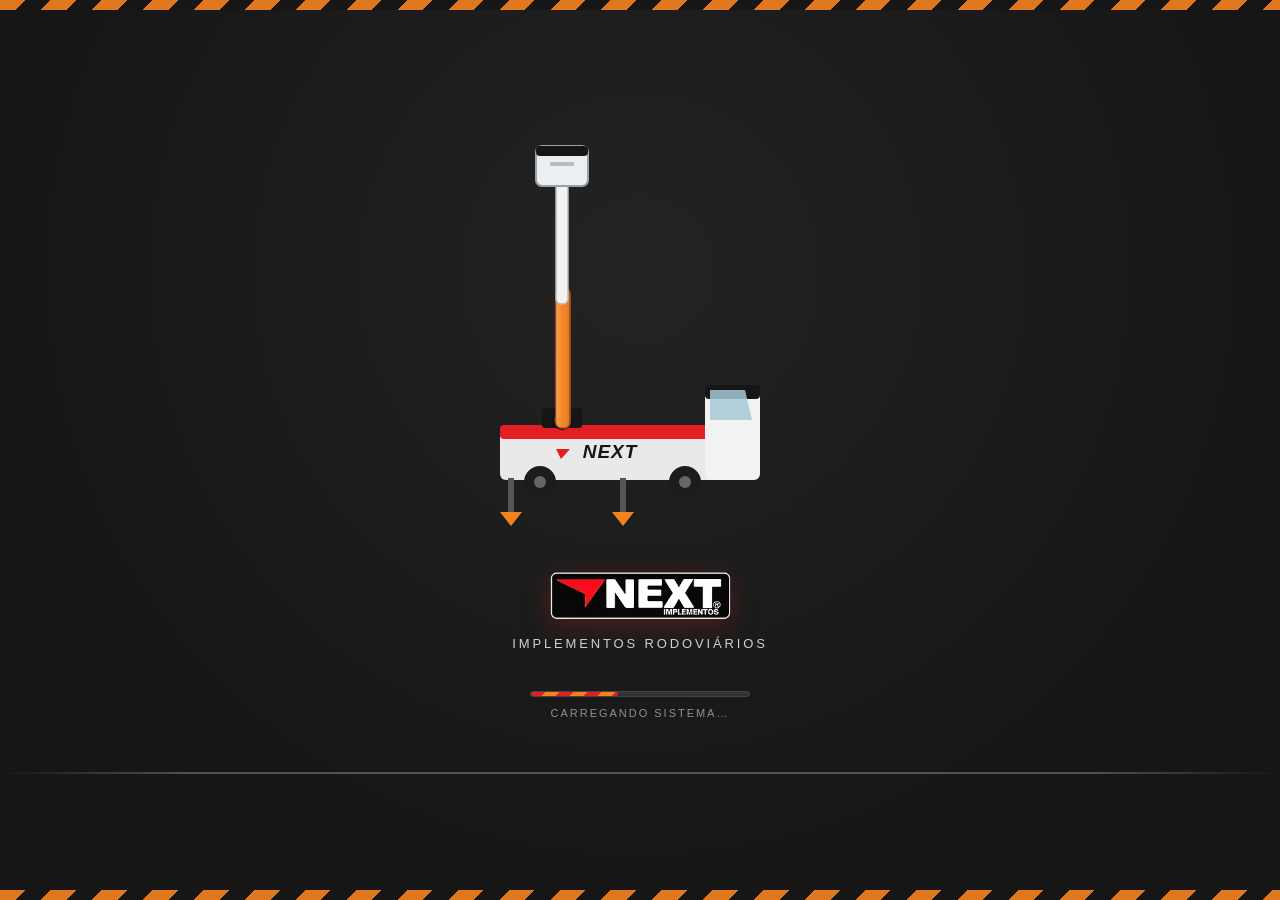
==== assets/splash.html @ 883d4993 "Add files via upload" ====
<!DOCTYPE html>
<html lang="pt-br">
<head>
<meta charset="UTF-8">
<title>NEXT Implementos — Carregando</title>
<style>
@font-face {
  font-family: 'Barlow Condensed';
  src: local('Barlow Condensed');
}
:root {
  --next-red: #E31E24;
  --next-black: #161616;
  --next-orange: #F5821F;
  --steel: #cfd3d6;
  --steel-dark: #8a9096;
  --white: #ffffff;
}
* { box-sizing: border-box; }
html, body {
  margin: 0; padding: 0; width: 100%; height: 100%;
  background: radial-gradient(ellipse at 50% 30%, #232323 0%, var(--next-black) 70%);
  overflow: hidden;
  font-family: 'Oswald', 'Barlow Condensed', 'Arial Narrow', sans-serif;
}
.stage {
  position: relative;
  width: 100%; height: 100vh;
  display: flex;
  flex-direction: column;
  align-items: center;
  justify-content: center;
}

/* asphalt floor line */
.floor {
  position: absolute;
  bottom: 14%;
  left: 0; right: 0;
  height: 2px;
  background: linear-gradient(90deg, transparent, var(--steel-dark) 15%, var(--steel-dark) 85%, transparent);
  opacity: 0.5;
}

/* hazard stripe bar top+bottom, like the truck's outrigger pads */
.hazard-bar {
  position: absolute;
  left: 0; right: 0;
  height: 10px;
  background: repeating-linear-gradient(
    135deg,
    var(--next-orange) 0 18px,
    var(--next-black) 18px 36px
  );
  opacity: 0.9;
}
.hazard-bar.top { top: 0; }
.hazard-bar.bottom { bottom: 0; }

.crane-wrap {
  position: relative;
  width: 340px;
  height: 380px;
  margin-bottom: 18px;
}

svg { width: 100%; height: 100%; overflow: visible; }

/* pivot groups animate rotation; nested so bucket follows naturally */
.lower-arm {
  transform-box: fill-box;
  transform-origin: 92px 250px;
  animation: raiseLower 4.2s ease-in-out infinite;
}
.upper-arm {
  transform-box: fill-box;
  transform-origin: 92px 250px; /* overridden inline per element, kept for safety */
  animation: raiseLowerUpper 4.2s ease-in-out infinite;
}

@keyframes raiseLower {
  0%   { transform: rotate(0deg); }
  45%  { transform: rotate(-52deg); }
  55%  { transform: rotate(-52deg); }
  100% { transform: rotate(0deg); }
}
@keyframes raiseLowerUpper {
  0%   { transform: rotate(0deg); }
  45%  { transform: rotate(-38deg); }
  55%  { transform: rotate(-38deg); }
  100% { transform: rotate(0deg); }
}

.bucket-sway {
  transform-box: fill-box;
  transform-origin: center;
  animation: sway 4.2s ease-in-out infinite;
}
@keyframes sway {
  0%   { transform: rotate(0deg); }
  45%  { transform: rotate(4deg); }
  55%  { transform: rotate(4deg); }
  100% { transform: rotate(0deg); }
}

.logo-block {
  display: flex;
  flex-direction: column;
  align-items: center;
  gap: 14px;
  opacity: 0;
  animation: fadeUp 0.9s ease-out 0.5s forwards;
}
@keyframes fadeUp {
  from { opacity: 0; transform: translateY(14px); }
  to   { opacity: 1; transform: translateY(0); }
}
.logo-block img {
  height: 54px;
  filter: drop-shadow(0 6px 14px rgba(227,30,36,0.25));
}

.tagline {
  color: var(--steel);
  font-size: 13px;
  letter-spacing: 0.22em;
  text-transform: uppercase;
  font-weight: 500;
  margin: 0;
}

.progress-wrap {
  margin-top: 26px;
  width: 220px;
}
.progress-track {
  position: relative;
  width: 100%;
  height: 6px;
  background: #333;
  border-radius: 3px;
  overflow: hidden;
  border: 1px solid #444;
}
.progress-fill {
  position: absolute;
  top: 0; left: 0; bottom: 0;
  width: 40%;
  background: repeating-linear-gradient(
    135deg,
    var(--next-red) 0 10px,
    var(--next-orange) 10px 20px
  );
  border-radius: 3px;
  animation: load 2.4s ease-in-out infinite;
}
@keyframes load {
  0%   { width: 6%; }
  50%  { width: 92%; }
  100% { width: 6%; }
}
.loading-text {
  margin-top: 10px;
  text-align: center;
  color: var(--steel-dark);
  font-size: 11px;
  letter-spacing: 0.18em;
  text-transform: uppercase;
}
</style>
</head>
<body>
<div class="stage">
  <div class="hazard-bar top"></div>
  <div class="hazard-bar bottom"></div>
  <div class="floor"></div>

  <div class="crane-wrap">
    <svg viewBox="0 0 340 380" xmlns="http://www.w3.org/2000/svg">
      <!-- truck body (simplified) -->
      <g>
        <rect x="30" y="255" width="220" height="55" rx="6" fill="#e9e9e9"/>
        <rect x="30" y="255" width="220" height="14" rx="4" fill="var(--next-red)"/>
        <rect x="235" y="215" width="55" height="95" rx="6" fill="#f2f2f2"/>
        <rect x="235" y="215" width="55" height="14" rx="4" fill="var(--next-black)"/>
        <circle cx="70" cy="312" r="16" fill="#1c1c1c"/>
        <circle cx="70" cy="312" r="6" fill="#666"/>
        <circle cx="215" cy="312" r="16" fill="#1c1c1c"/>
        <circle cx="215" cy="312" r="6" fill="#666"/>
        <!-- windshield -->
        <path d="M240 220 L275 220 L282 250 L240 250 Z" fill="#a9c9d8" opacity="0.85"/>
        <!-- NEXT lettering on the body panel -->
        <text x="140" y="288" text-anchor="middle" font-family="'Oswald','Arial Narrow',sans-serif"
              font-weight="700" font-style="italic" font-size="19" letter-spacing="1"
              fill="var(--next-black)">NEXT</text>
        <polygon points="86,279 100,279 91,289" fill="var(--next-red)"/>
      </g>

      <!-- outrigger legs w/ hazard feet -->
      <g>
        <rect x="38" y="308" width="6" height="34" fill="#555"/>
        <polygon points="30,342 52,342 41,356" fill="var(--next-orange)"/>
        <rect x="150" y="308" width="6" height="34" fill="#555"/>
        <polygon points="142,342 164,342 153,356" fill="var(--next-orange)"/>
      </g>

      <!-- crane base pivot -->
      <rect x="72" y="238" width="40" height="20" rx="3" fill="var(--next-black)"/>
      <circle cx="92" cy="250" r="9" fill="#3a3a3a" stroke="#111" stroke-width="2"/>

      <!-- LOWER ARM (rotates) -->
      <g class="lower-arm">
        <rect x="86" y="118" width="14" height="140" rx="6" fill="var(--next-orange)" stroke="#b85c0f" stroke-width="1.5"/>
        <rect x="86" y="118" width="14" height="140" rx="6" fill="url(#armShine)"/>

        <!-- UPPER ARM (nested, rotates relative to lower) -->
        <g class="upper-arm" style="transform-origin: 92px 128px;">
          <rect x="86" y="6" width="12" height="128" rx="5" fill="#f2f2f2" stroke="#b9b9b9" stroke-width="1.5"/>

          <!-- bucket -->
          <g class="bucket-sway" style="transform-origin: 92px 8px;">
            <rect x="66" y="-24" width="52" height="40" rx="6" fill="#eceff1" stroke="#9aa0a5" stroke-width="2"/>
            <rect x="66" y="-24" width="52" height="10" rx="4" fill="var(--next-black)"/>
            <rect x="80" y="-8" width="24" height="4" fill="#b8bcbf"/>
          </g>
        </g>
      </g>

      <defs>
        <linearGradient id="armShine" x1="0" y1="0" x2="1" y2="0">
          <stop offset="0" stop-color="#ffffff" stop-opacity="0.25"/>
          <stop offset="0.5" stop-color="#ffffff" stop-opacity="0"/>
          <stop offset="1" stop-color="#000000" stop-opacity="0.15"/>
        </linearGradient>
      </defs>
    </svg>
  </div>

  <div class="logo-block">
    <img src="[data-uri]" alt="NEXT Implementos">
    <p class="tagline">Implementos Rodoviários</p>
    <div class="progress-wrap">
      <div class="progress-track">
        <div class="progress-fill"></div>
      </div>
      <p class="loading-text">Carregando sistema…</p>
    </div>
  </div>
</div>
</body>
</html>
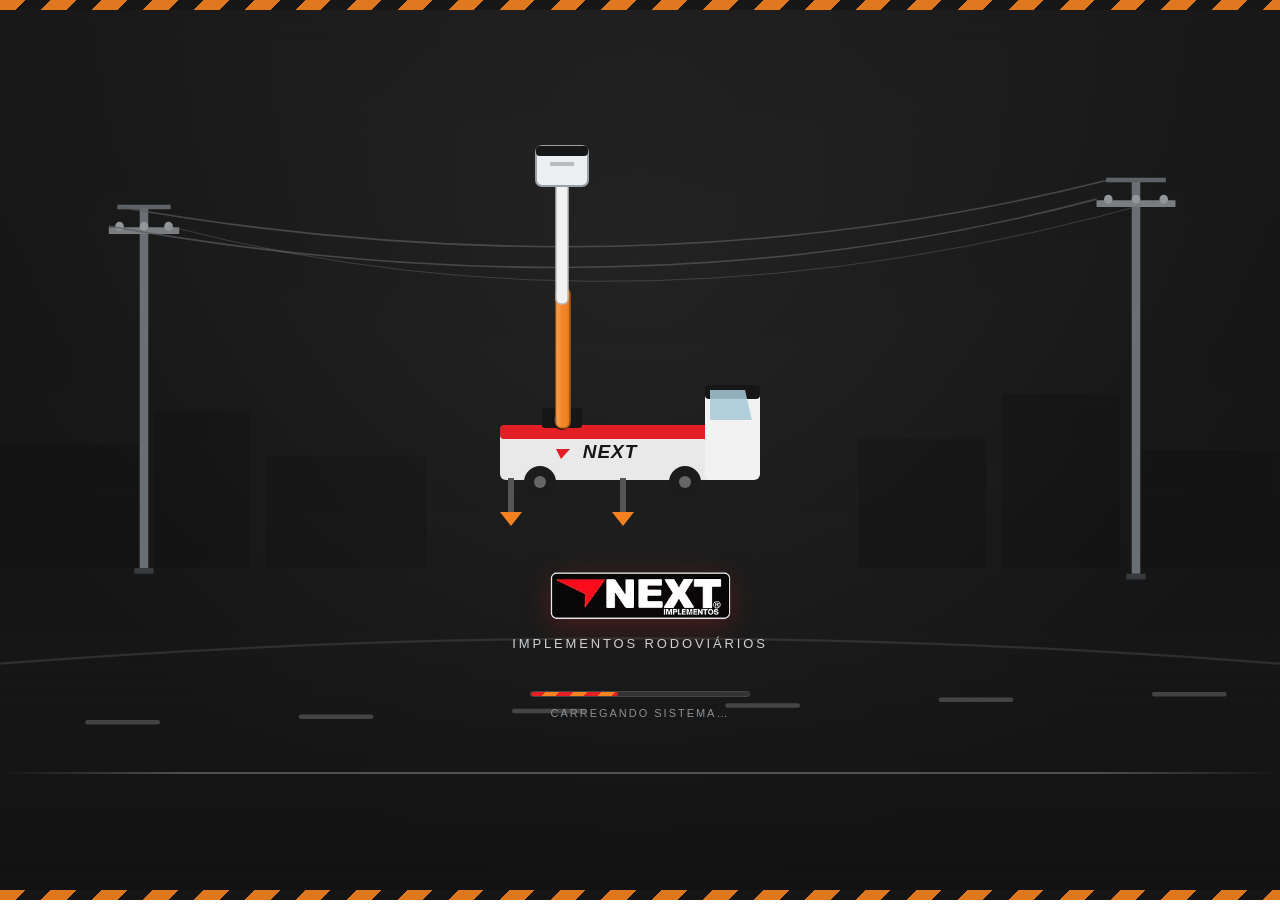
==== commit 8be342c9: "Add files via upload" ====
--- a/assets/splash.html
+++ b/assets/splash.html
@@ -30,6 +30,42 @@
   flex-direction: column;
   align-items: center;
   justify-content: center;
+}
+
+
+/* roadside utility poles and power lines */
+.scenery {
+  position: absolute;
+  inset: 0;
+  z-index: 0;
+  pointer-events: none;
+  opacity: 0.9;
+}
+.scenery svg { width: 100%; height: 100%; }
+.pole-left, .pole-right { animation: poleGlow 2.8s ease-in-out infinite; }
+.pole-right { animation-delay: 1.4s; }
+.power-wire {
+  stroke: #5f6367;
+  stroke-width: 1.4;
+  fill: none;
+  opacity: 0.7;
+}
+.power-wire-thin {
+  stroke: #777b7f;
+  stroke-width: 0.8;
+  fill: none;
+  opacity: 0.45;
+}
+@keyframes poleGlow {
+  0%, 100% { opacity: 0.72; }
+  50% { opacity: 1; }
+}
+.road-mark {
+  animation: roadDash 2.2s linear infinite;
+}
+@keyframes roadDash {
+  from { transform: translateX(0); }
+  to { transform: translateX(-80px); }
 }
 
 /* asphalt floor line */
@@ -171,11 +207,76 @@
 </head>
 <body>
 <div class="stage">
+  <!-- industrial roadside background -->
+  <div class="scenery" aria-hidden="true">
+    <svg viewBox="0 0 1200 800" preserveAspectRatio="none" xmlns="http://www.w3.org/2000/svg">
+      <defs>
+        <linearGradient id="skyFade" x1="0" y1="0" x2="0" y2="1">
+          <stop offset="0" stop-color="#2b2b2b" stop-opacity="0.15"/>
+          <stop offset="0.7" stop-color="#171717" stop-opacity="0.05"/>
+          <stop offset="1" stop-color="#111" stop-opacity="0.9"/>
+        </linearGradient>
+        <filter id="softGlow">
+          <feGaussianBlur stdDeviation="5"/>
+        </filter>
+      </defs>
+      <rect width="1200" height="800" fill="url(#skyFade)"/>
+
+      <!-- distant city / industrial silhouettes -->
+      <g opacity="0.22" fill="#090909">
+        <rect x="0" y="395" width="130" height="110"/>
+        <rect x="145" y="365" width="90" height="140"/>
+        <rect x="250" y="405" width="150" height="100"/>
+        <rect x="805" y="390" width="120" height="115"/>
+        <rect x="940" y="350" width="110" height="155"/>
+        <rect x="1070" y="400" width="130" height="105"/>
+      </g>
+
+      <!-- left pole -->
+      <g class="pole-left">
+        <line x1="135" y1="505" x2="135" y2="185" stroke="#74797d" stroke-width="8"/>
+        <line x1="102" y1="205" x2="168" y2="205" stroke="#85898d" stroke-width="6"/>
+        <line x1="110" y1="184" x2="160" y2="184" stroke="#676b6f" stroke-width="4"/>
+        <circle cx="112" cy="201" r="4" fill="#a1a5a8"/>
+        <circle cx="135" cy="201" r="4" fill="#a1a5a8"/>
+        <circle cx="158" cy="201" r="4" fill="#a1a5a8"/>
+        <rect x="126" y="505" width="18" height="5" fill="#3c3f42"/>
+      </g>
+
+      <!-- right pole -->
+      <g class="pole-right">
+        <line x1="1065" y1="510" x2="1065" y2="160" stroke="#74797d" stroke-width="8"/>
+        <line x1="1028" y1="181" x2="1102" y2="181" stroke="#85898d" stroke-width="6"/>
+        <line x1="1037" y1="160" x2="1093" y2="160" stroke="#676b6f" stroke-width="4"/>
+        <circle cx="1039" cy="177" r="4" fill="#a1a5a8"/>
+        <circle cx="1065" cy="177" r="4" fill="#a1a5a8"/>
+        <circle cx="1091" cy="177" r="4" fill="#a1a5a8"/>
+        <rect x="1056" y="510" width="18" height="5" fill="#3c3f42"/>
+      </g>
+
+      <!-- power lines, slightly sagged for realism -->
+      <path class="power-wire" d="M102 201 Q600 285 1028 177"/>
+      <path class="power-wire" d="M112 184 Q600 265 1039 160"/>
+      <path class="power-wire-thin" d="M158 201 Q600 310 1091 177"/>
+
+      <!-- road edge and moving lane dashes -->
+      <path d="M0 590 Q600 545 1200 590" stroke="#666" stroke-width="2" fill="none" opacity="0.35"/>
+      <g class="road-mark" opacity="0.35">
+        <rect x="80" y="640" width="70" height="4" rx="2" fill="#a4a7a9"/>
+        <rect x="280" y="635" width="70" height="4" rx="2" fill="#a4a7a9"/>
+        <rect x="480" y="630" width="70" height="4" rx="2" fill="#a4a7a9"/>
+        <rect x="680" y="625" width="70" height="4" rx="2" fill="#a4a7a9"/>
+        <rect x="880" y="620" width="70" height="4" rx="2" fill="#a4a7a9"/>
+        <rect x="1080" y="615" width="70" height="4" rx="2" fill="#a4a7a9"/>
+      </g>
+    </svg>
+  </div>
+
   <div class="hazard-bar top"></div>
   <div class="hazard-bar bottom"></div>
   <div class="floor"></div>
 
-  <div class="crane-wrap">
+  <div class="crane-wrap" style="z-index:2;">
     <svg viewBox="0 0 340 380" xmlns="http://www.w3.org/2000/svg">
       <!-- truck body (simplified) -->
       <g>
